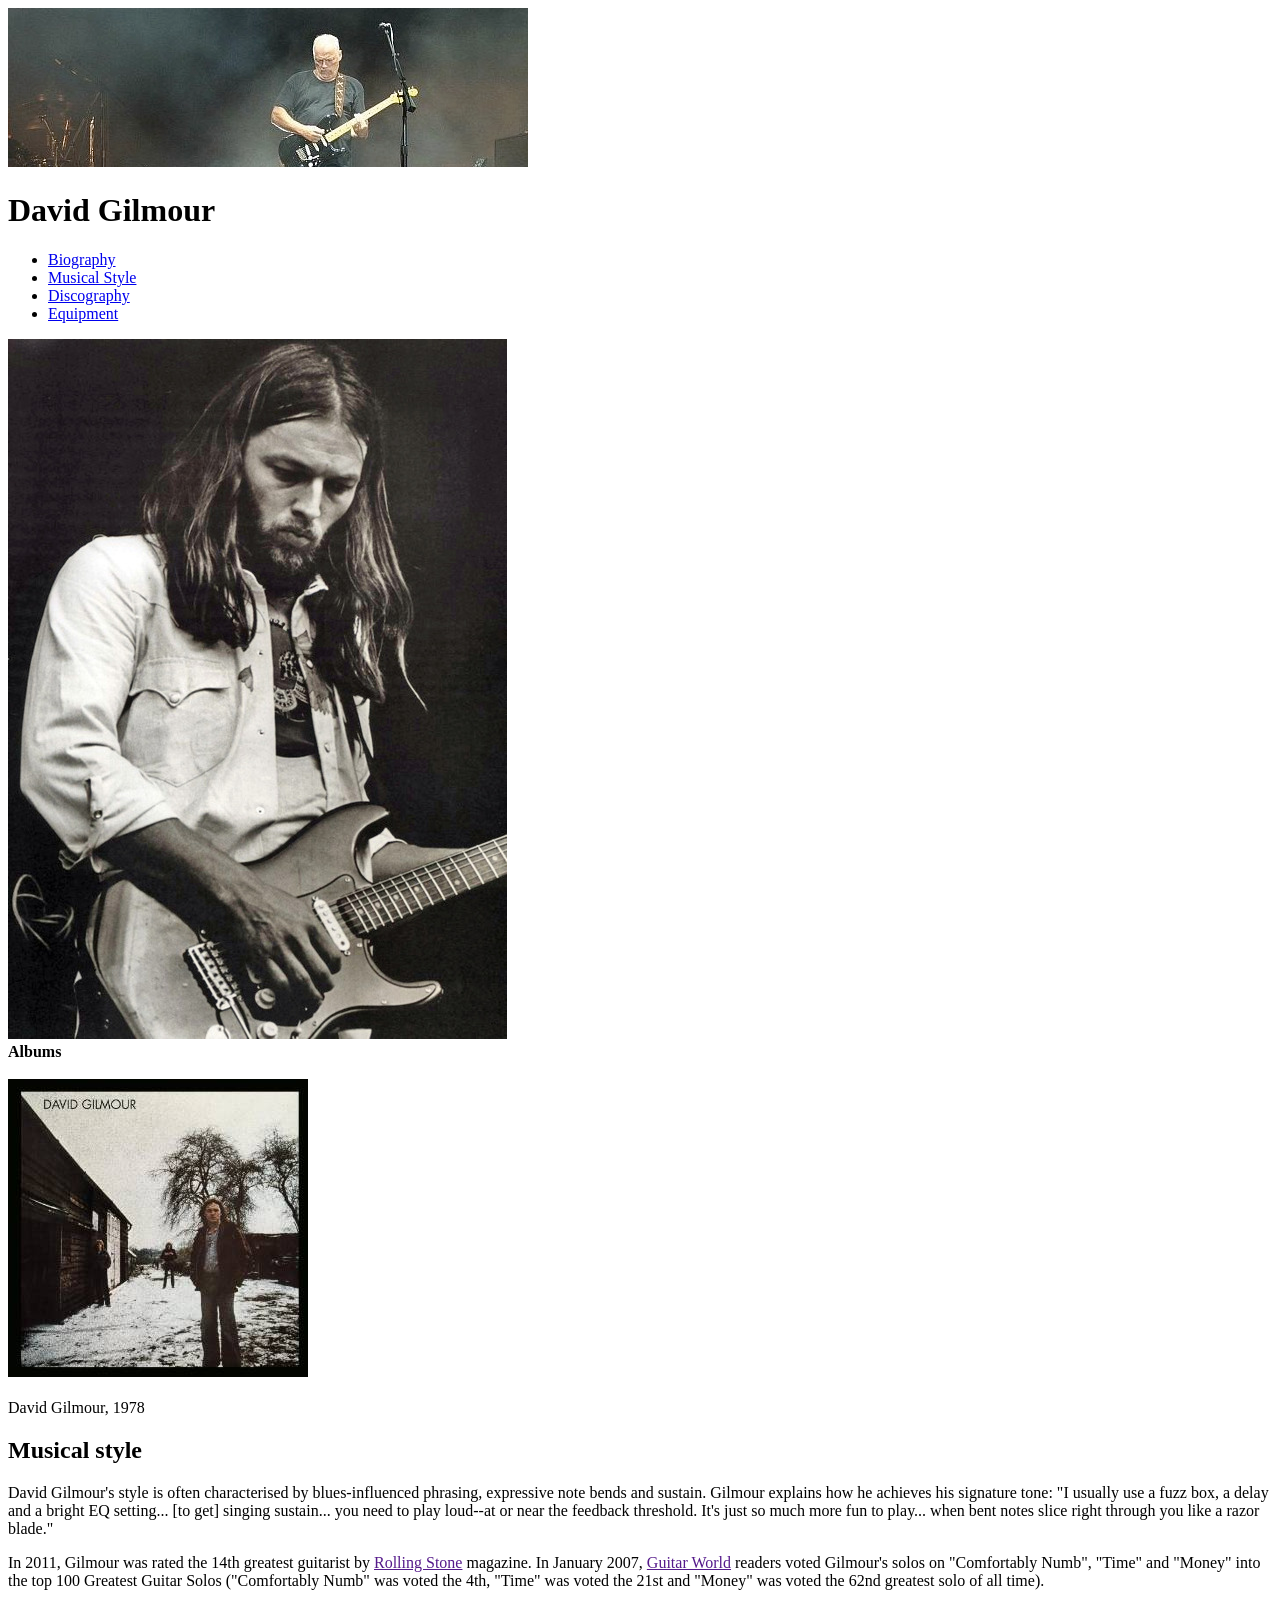
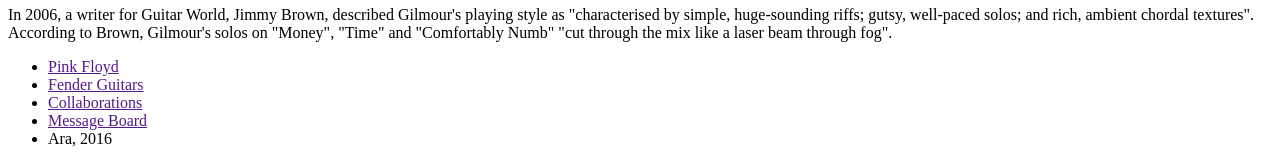
==== BCDE215 Wk 1 HTML Class Files/index.html @ 70ff660f "Add files via upload" ====
<!DOCTYPE html>
<html lang="en">

<head>
    <meta charset="utf-8">
    <title>David Gilmour</title>
</head>

<body>
    <img src="images/david-gilmour-in-concert.jpg" alt="David Gilmour in concert">
    <h1>David Gilmour</h1>
    <nav>
        <ul>
            <li><a href="#">Biography</a></li>
            <li><a href="#">Musical Style</a></li>
            <li><a href="#">Discography</a></li>
            <li><a href="#">Equipment</a></li>
        </ul>
    </nav>
    <img src="images/david-gilmour.jpg" alt="david-gilmour">
    <main>
        <div id="album">
            <b>Albums</b><br><br>
            <img src="images/david-gilmour-album.jpg" alt="David Gilmour Album"><br><br>
            David Gilmour, 1978
        </div>
        <div id="music-style">
            <h2>Musical style</h2>
            <p>
                David Gilmour's style is often characterised by blues-influenced phrasing, expressive note bends and
                sustain. Gilmour explains how he achieves his signature tone: "I usually use a fuzz box, a delay and a
                bright EQ setting... [to get] singing sustain... you need to play loud--at or near the feedback
                threshold. It's just so much more fun to play... when bent notes slice right through you like a razor
                blade."
            </p>

            <p>
                In 2011, Gilmour was rated the 14th greatest guitarist by <a href="">Rolling Stone</a> magazine. In
                January 2007, <a href="">Guitar World</a> readers voted Gilmour's solos on "Comfortably Numb", "Time"
                and "Money" into the top 100 Greatest Guitar Solos ("Comfortably Numb" was voted the 4th, "Time" was
                voted the 21st and "Money" was voted the 62nd greatest solo of all time).
            </p>
            <p>
                In 2006, a writer for Guitar World, Jimmy Brown, described Gilmour's playing style as "characterised by
                simple, huge-sounding riffs; gutsy, well-paced solos; and rich, ambient chordal textures". According to
                Brown, Gilmour's solos on "Money", "Time" and "Comfortably Numb" "cut through the mix like a laser beam
                through fog".
            </p>
        </div>
    </main>
    <footer>
        <ul>
            <li><a href="">Pink Floyd</a></li>
            <li><a href="">Fender Guitars</a></li>
            <li><a href="">Collaborations</a></li>
            <li><a href="">Message Board</a></li>
            <li>Ara, 2016</li>
        </ul>
    </footer>
</body>

</html>
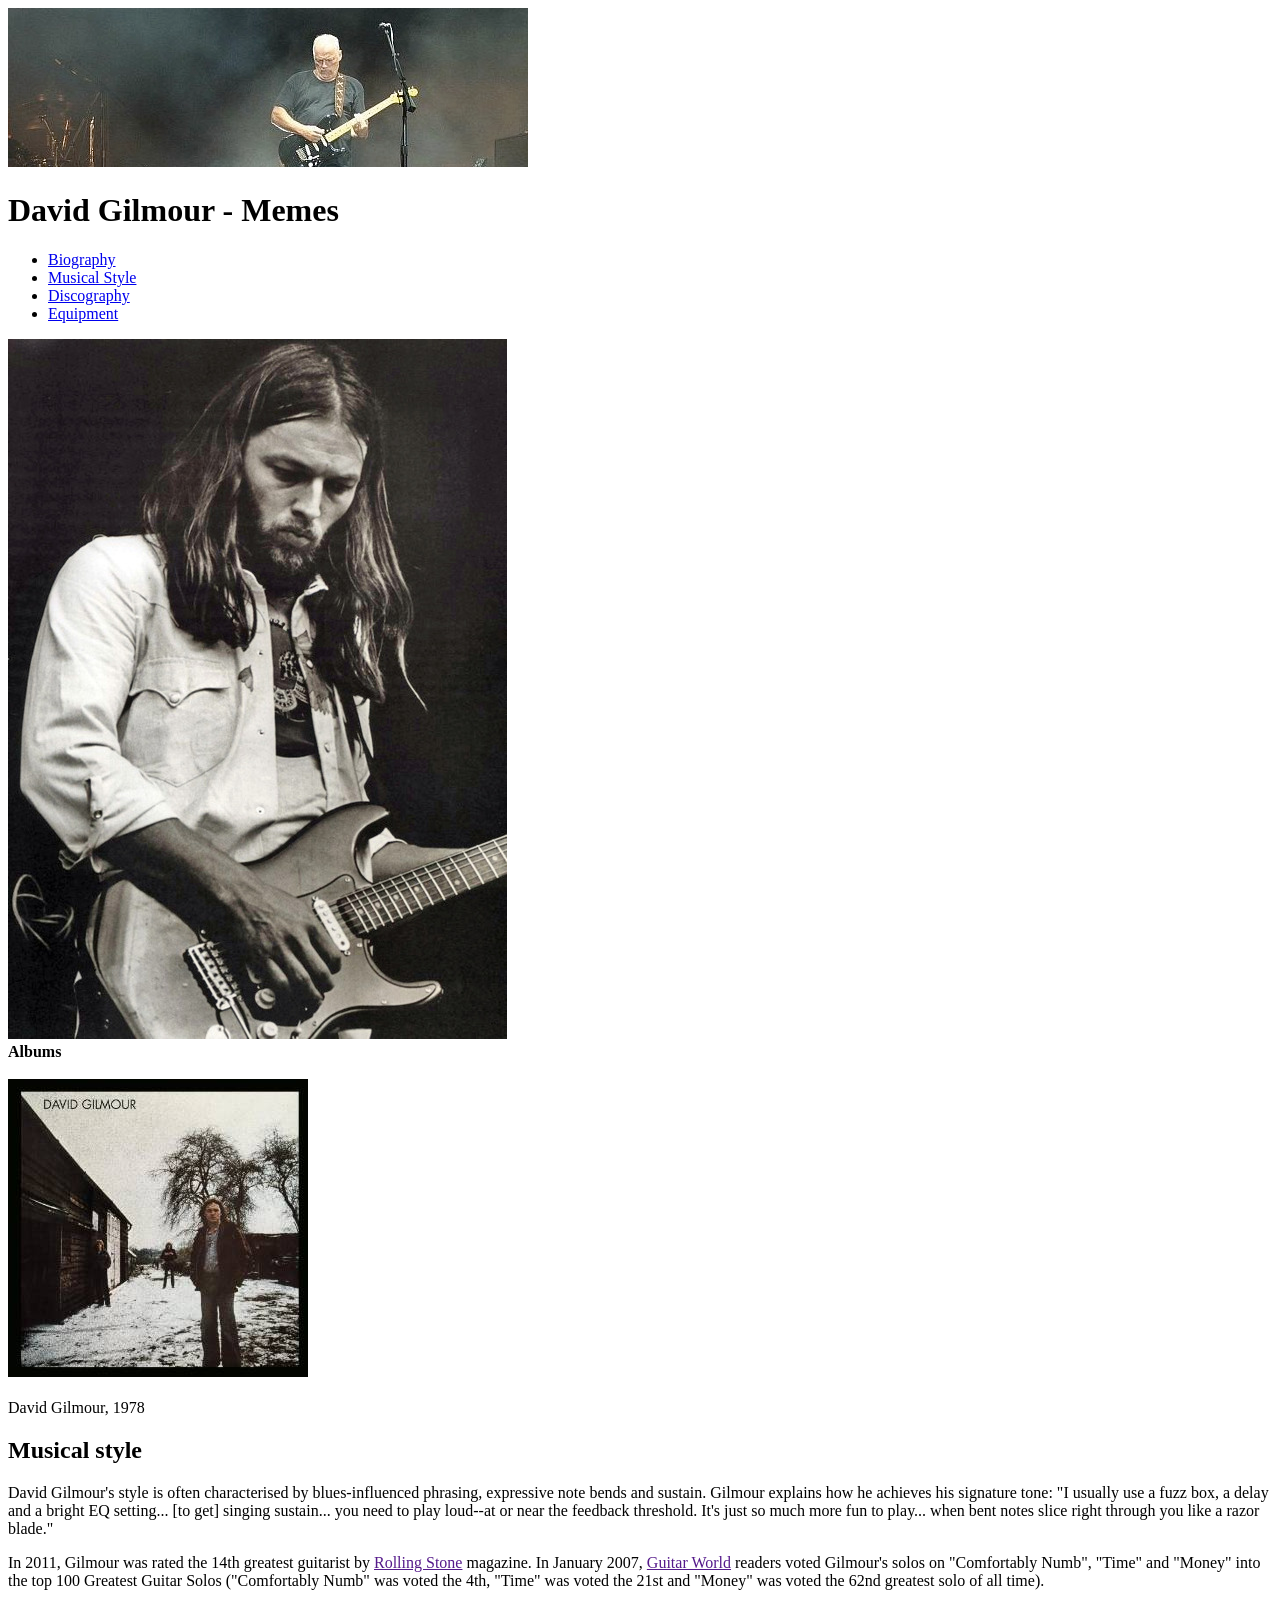
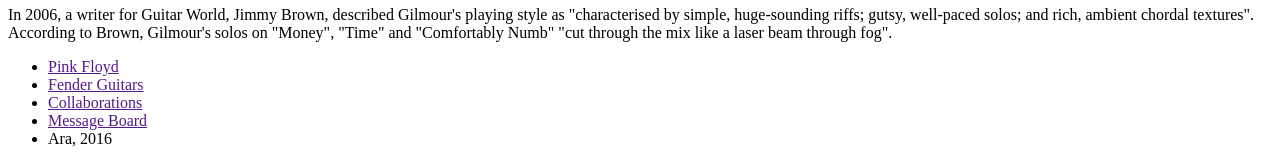
==== commit a7ae1130: "Test" ====
--- a/BCDE215 Wk 1 HTML Class Files/index.html
+++ b/BCDE215 Wk 1 HTML Class Files/index.html
@@ -8,7 +8,7 @@
 
 <body>
     <img src="images/david-gilmour-in-concert.jpg" alt="David Gilmour in concert">
-    <h1>David Gilmour</h1>
+    <h1>David Gilmour - Memes</h1>
     <nav>
         <ul>
             <li><a href="#">Biography</a></li>
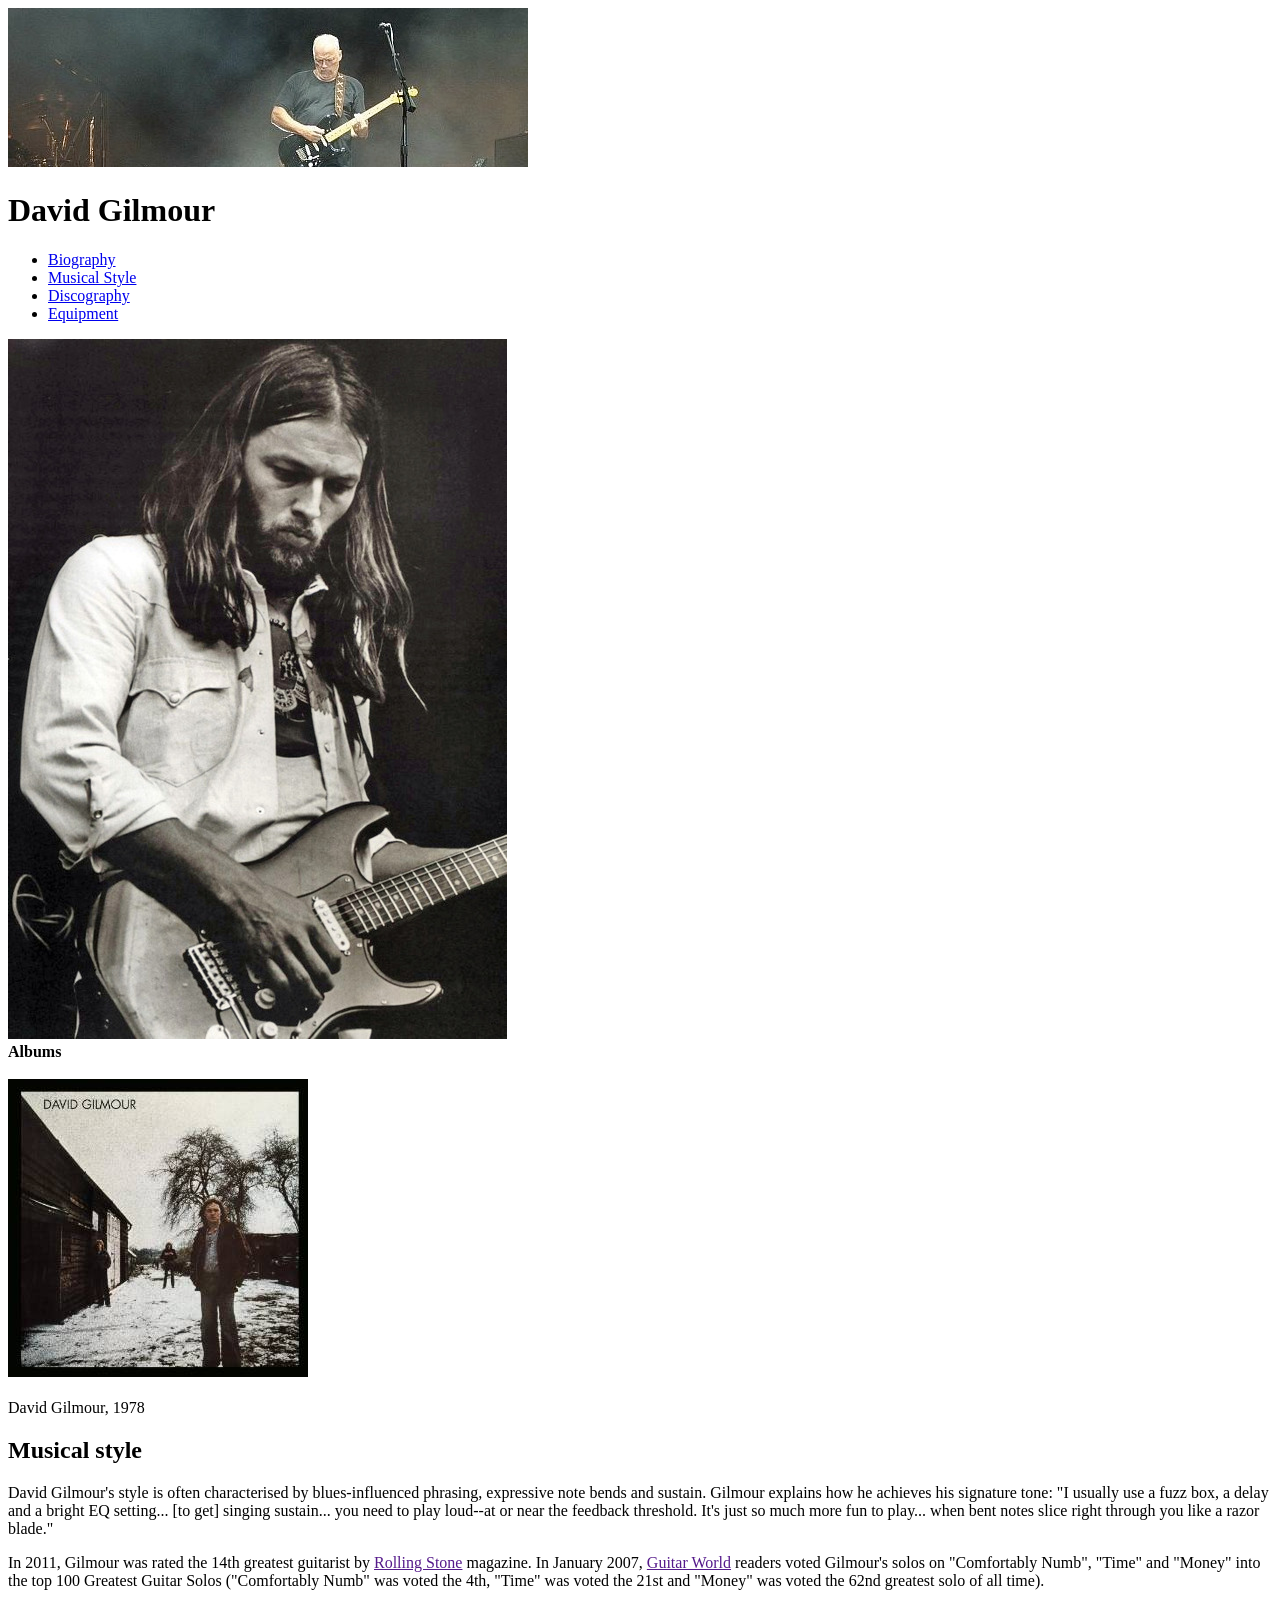
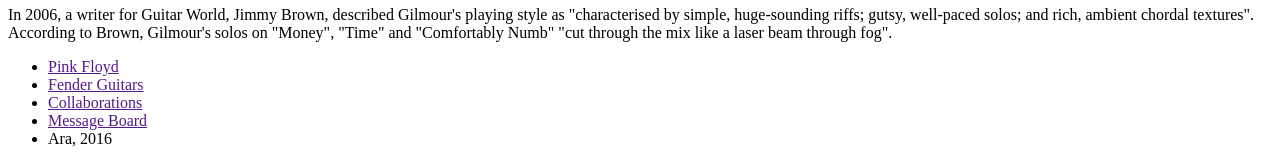
==== commit 2b8e90ea: "rolled back test" ====
--- a/BCDE215 Wk 1 HTML Class Files/index.html
+++ b/BCDE215 Wk 1 HTML Class Files/index.html
@@ -8,7 +8,7 @@
 
 <body>
     <img src="images/david-gilmour-in-concert.jpg" alt="David Gilmour in concert">
-    <h1>David Gilmour - Memes</h1>
+    <h1>David Gilmour</h1>
     <nav>
         <ul>
             <li><a href="#">Biography</a></li>
